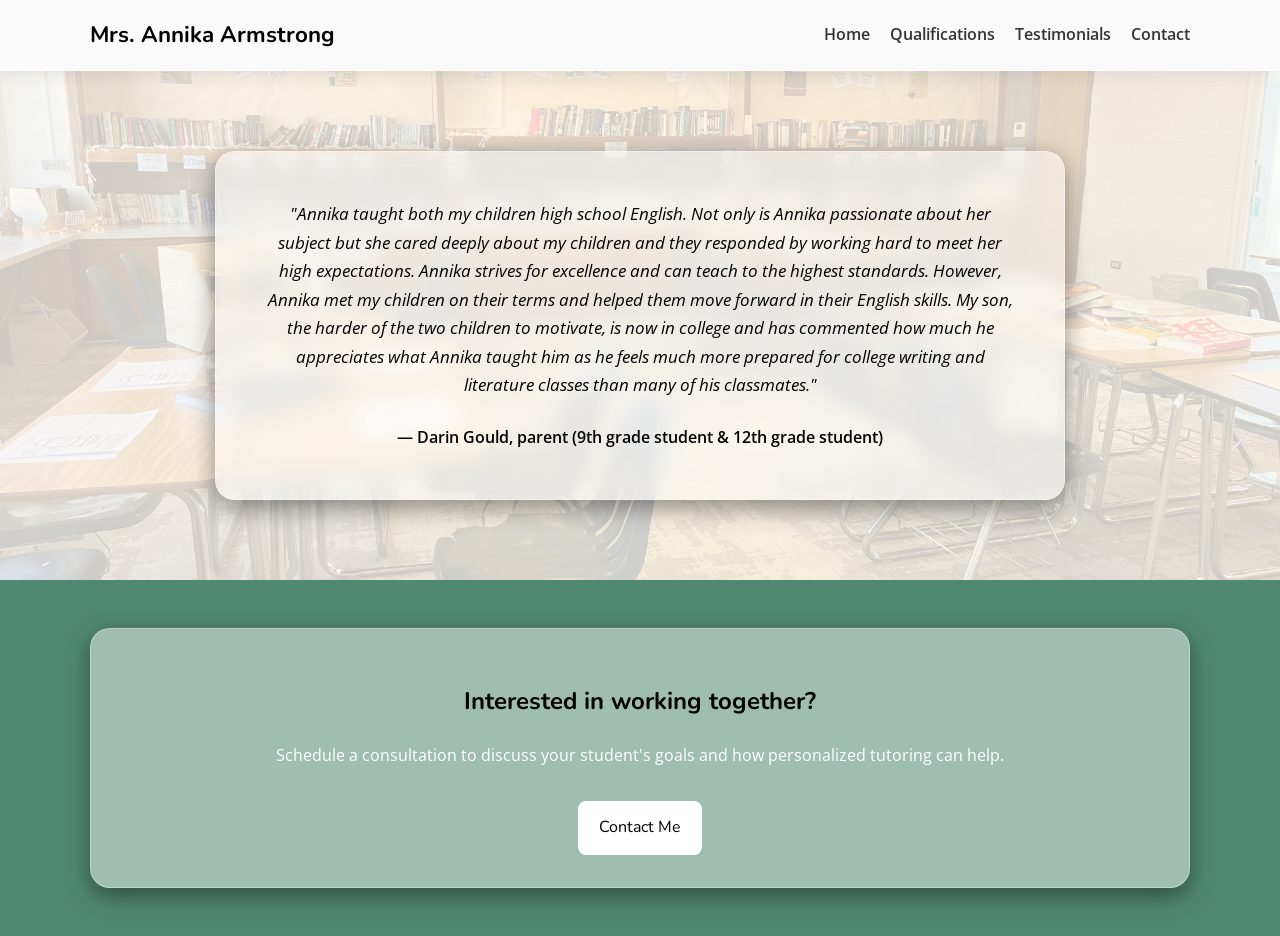
==== testimonials.html @ 16dc25b4 "Initial commit" ====
<!DOCTYPE html>
<html lang="en">
<head>
  <meta charset="UTF-8" />
  <meta name="viewport" content="width=device-width, initial-scale=1.0" />
  <title>Testimonials | Tutoring Services</title>
  <link rel="preconnect" href="https://fonts.googleapis.com">
  <link rel="preconnect" href="https://fonts.gstatic.com" crossorigin>
  <link href="https://fonts.googleapis.com/css2?family=Nunito:wght@400;600;700&family=Open+Sans:wght@400;600&display=swap" rel="stylesheet">
  <link rel="stylesheet" href="styles.css" />
</head>
<body>
  <header class="site-header">
    <div class="container nav-container">
      <a href="index.html" class="logo">Mrs. Annika Armstrong</a>

      <button class="nav-toggle" id="navToggle" aria-label="Open menu" aria-expanded="false" aria-controls="primaryNav">
        ☰
      </button>

      <nav class="site-nav" id="primaryNav">
        <ul class="nav-links">
          <li><a href="index.html">Home</a></li>
          <li><a href="qualifications.html">Qualifications</a></li>
          <li><a href="testimonials.html" aria-current="page">Testimonials</a></li>
          <li><a href="index.html#contact">Contact</a></li>
        </ul>
      </nav>
    </div>
  </header>

  <main class="testimonials-main">

    <section class="testimonials-section">
      <div class="container">

      <article class="testimonial-feature frosted-card">
        <p class="testimonial-quote">
          "Annika taught both my children high school English. Not only is Annika passionate 
          about her subject but she cared deeply about my children and they responded by 
          working hard to meet her high expectations. Annika strives for excellence and can teach 
          to the highest standards. However, Annika met my children on their terms and helped them 
          move forward in their English skills. My son, the harder of the two children to motivate, 
          is now in college and has commented how much he appreciates what Annika taught him as he 
          feels much more prepared for college writing and literature classes than many of his classmates."
        </p>

        <p class="testimonial-name">
          — Darin Gould, parent (9th grade student & 12th grade student)
        </p>
      </article>

      </div>
    </section>

    <section class="page-section alt">
      <div class="container frosted-panel center-text">
        <h2>Interested in working together?</h2>
        <p>
          Schedule a consultation to discuss your student's goals and how
          personalized tutoring can help.
        </p>
        <a class="btn" href="index.html#contact">Contact Me</a>
      </div>
    </section>
  </main>

  <script src="script.js"></script>
</body>
</html>
---- styles.css ----
* {
  box-sizing: border-box;
}

html {
  scroll-behavior: smooth;
}

body {
  margin: 0;
  font-family: 'Open Sans', sans-serif;
  line-height: 1.7;
  color: #222;
  background: #f8f8f8;
}

h1, h2, h3, .logo, .btn {
  font-family: 'Nunito', sans-serif;
}

a {
  text-decoration: none;
  color: inherit;
}

.container {
  width: min(1100px, 92%);
  margin: 0 auto;
}

.site-header {
  background: rgba(255, 255, 255, 0.28);
  backdrop-filter: blur(10px);
  -webkit-backdrop-filter: blur(10px);
  border-bottom: 1px solid rgba(255, 255, 255, 0.25);
  box-shadow: 0 2px 10px rgba(0, 0, 0, 0.08);
  position: sticky;
  top: 0;
  z-index: 1000;
}

.nav-container {
  display: flex;
  align-items: center;
  justify-content: space-between;
  padding: 1rem 0;
}

.logo {
  font-size: 1.4rem;
  font-weight: bold;
  color: #000000;
}

.nav-toggle {
  display: none;
  font-size: 1.5rem;
  background: none;
  border: 0;
  cursor: pointer;
}

.site-nav {
  display: block;
}

.site-header {
  background: rgba(255, 255, 255, 0.25);
  backdrop-filter: blur(12px);
  -webkit-backdrop-filter: blur(12px);
  border-bottom: 1px solid rgba(255, 255, 255, 0.35);
  box-shadow: 0 4px 18px rgba(0, 0, 0, 0.08);
}

.nav-links {
  display: flex;
  gap: 1.25rem;
  list-style: none;
  margin: 0;
  padding: 0;
}

.nav-links a {
  color: #333;
  font-weight: 600;
}

.hero {
  position: relative;
  background:
    linear-gradient(rgba(28, 81, 57, 0.72), rgba(34, 98, 69, 0.72)),
    url('photos/your-photo.jpg') center/cover no-repeat;
  padding: 4rem 0;
}

.hero-content {
  display: flex;
  gap: 2rem;
  align-items: center;
  width: min(1200px, 95%);
  margin: 0 auto;
  background: rgba(255, 255, 255, 0.28);
  backdrop-filter: blur(8px);
  -webkit-backdrop-filter: blur(8px);
  border-radius: 20px;
  padding: 2rem;
}

.hero-text,
.hero-image {
  flex: 1;
  color: #ffffff;
}

.hero h1 {
  font-size: clamp(2rem, 5vw, 3.5rem);
  margin-top: 0;
}

.hero-photo {
  width: 100%;
  max-width: 100%;
  display: block;
  border-radius: 16px;
  object-fit: cover;
}

.btn {
  display: inline-block;
  background:#ffffff;
  color: rgb(0, 0, 0);
  padding: 0.85rem 1.3rem;
  border-radius: 8px;
  border: none;
  cursor: pointer;
  margin-top: 1rem;
}

.quali-btn {
  display: inline-block;
  background:#41715d;
  color: rgb(255, 255, 255);
  padding: 0.85rem 1.3rem;
  border-radius: 8px;
  border: none;
  cursor: pointer;
  margin-top: 1rem;
}

.btn:hover {
  background-color: #e4d777;
  color: white;
}

.testimonials-callout {
  max-width: 700px;
  margin: 2rem auto 0;
  padding: 2rem;
  text-align: center;
  background: #ffffff;
  border: 1px solid #e5e5e5;
  border-radius: 16px;
  box-shadow: 0 6px 18px rgba(0, 0, 0, 0.08);
}

.testimonials-callout h3 {
  margin-top: 0;
  margin-bottom: 0.75rem;
}

.testimonials-callout p {
  margin-bottom: 1.25rem;
}

.testimonials-callout .btn {
  display: inline-block;
  color: #ffffff;
  background-color: #41715d;
}

.image-placeholder {
  min-height: 280px;
  background: #f6f7f8;
  display: flex;
  align-items: center;
  justify-content: center;
  border-radius: 16px;
  color: #3d4f68;
  font-weight: 600;
}

.content-section1 {
  position: relative;
  padding: 4rem 0;
  background:
    linear-gradient(rgba(255, 251, 244, 0.77), rgba(255, 252, 245, 0.668)),
    url('photos/classroom_2.jpeg') center/cover no-repeat;
}

.about-container,
.feature-container {
  background: rgba(255, 255, 255, 0.957);
  backdrop-filter: blur(10x);
  -webkit-backdrop-filter: blur(10px);
  border: 1px solid rgba(255, 255, 255, 0.946);
  border-radius: 20px;
  padding: 2rem;
  box-shadow: 0 8px 24px rgba(0, 0, 0, 0.08);
}

.about-text {
  color: #000000;
}

.content-section.alt {
  background: linear-gradient(rgba(28, 81, 57, 0.72), rgba(34, 98, 69, 0.72));
}

.content-section.alt h2, p, label {
  color: #ffffff;
}

.split {
  display: flex;
  gap: 2rem;
  align-items: flex-start;
}

.split > div,
.contact-form {
  flex: 1;
}

/* .split1 {
  display: flex;
  gap: 2rem;
  align-items: center;
  width: min(1200px, 95%);
  margin: 0 auto;
  background: rgba(255, 255, 255, 0.28);
  backdrop-filter: blur(8px);
  -webkit-backdrop-filter: blur(8px);
  border-radius: 20px;
  padding: 2rem;
} */

.split1 > div,
.contact-form {
  flex: 1;
}

.services-text {
  text-align: center;
  font-size: 40px;
}

.card-grid {
  display: flex;
  gap: 1.25rem;
  flex-wrap: nowrap;
  margin-top: 1.25rem;
}

.card {
  background: white;
  padding: 1.25rem;
  border-radius: 12px;
  box-shadow: 0 4px 14px rgba(0, 0, 0, 0.06);
  flex: 1 1 0;
  min-width: 0;
}

.feature-list {
  padding-left: 1rem;
}

.feature-container {
  padding-left: 4rem
}

.content-section2 {
  position: relative;
  padding: 4rem 0;
  background:
    linear-gradient(rgba(255, 251, 244, 0.77), rgba(255, 252, 245, 0.668)),
    url('photos/books.jpeg') center/cover fixed no-repeat;
}

.container-section1,
.content-section.alt,
.content-section2 {
  position: relative;
  display: block;
  width: 100%;
  clear: both;
  padding: 4rem 0;
  margin: 0;
}

/* Testimonials ------------------------------------------------------------------------------- */

/* .testimonials-hero {
  background:
    linear-gradient(
      rgba(255, 248, 240, 0.75),
      rgba(255, 248, 240, 0.55)
    ),
    url('photos/books.jpeg') center/cover no-repeat;
} */

/* Testimonials page title panel */

.testimonials-main {
  background-color: #36755bd6;
  min-height: calc(100vh - 80px);
}

.testimonials-section {
  padding: 5rem 0;
  background:
    linear-gradient(
      rgba(255, 251, 244, 0.80),
      rgba(255, 251, 244, 0.80)
    ),
    url('photos/classroom_2.jpeg') center/cover no-repeat;
}

.testimonial-feature {
  max-width: 850px;
  margin: 0 auto;
  padding: 3rem;
  text-align: center;
}

.testimonial-quote {
  color: #000000;
  font-size: clamp(1.2rem, 2vw, 1.6rem);
  line-height: 1.9;
  font-style: italic;
  margin-bottom: 1.5rem;
}

.testimonial-name {
  color: #000000;
  font-size: 1rem;
  font-weight: 700;
}

/* .testimonials-title-panel {
  background: rgba(255, 255, 255, 0.38);
  backdrop-filter: blur(14px);
  -webkit-backdrop-filter: blur(14px);
  border: 1px solid rgba(255, 255, 255, 0.35);
  border-radius: 20px;
  box-shadow: 0 8px 24px rgba(0, 0, 0, 0.08);
  padding: 2rem;
} */

/* Testimonials grid */
.testimonials-grid {
  display: grid;
  grid-template-columns: repeat(3, minmax(0, 1fr));
  gap: 1.5rem;
  padding: 2rem 0 4rem;
}

.testimonial-card {
  background: rgba(255, 255, 255, 0.30);
  backdrop-filter: blur(10px);
  -webkit-backdrop-filter: blur(10px);
  border: 1px solid rgba(255, 255, 255, 0.35);
  border-radius: 20px;
  box-shadow: 0 8px 24px rgba(0, 0, 0, 0.08);
  padding: 1.5rem;
}

.testimonial-quote {
  font-size: 1.05rem;
  line-height: 1.7;
  margin-top: 0;
}

.testimonial-name {
  margin-bottom: 0;
  font-weight: 600;
}

@media (max-width: 900px) {
  .testimonials-grid {
    grid-template-columns: 1fr;
  }
}
/* contact ----------------------------------------------------------------- */

.contact-form {
  align-self: flex-start;
  display: flex;
  flex-direction: column;
  gap: 0.75rem;
}

.contact-form input,
.contact-form textarea {
  width: 100%;
  padding: 0.85rem;
  border: 1px solid #78cca8;
  border-radius: 8px;
  font: inherit;
}

.contact-details p {
  display: flex;
  align-items: center;
  gap: 12px;
  margin: 0.8rem 0;
  font-size: 1.05rem;
}

.contact-details i {
  width: 20px;
  text-align: center;
  color: #e4d777;
  font-size: 1.1rem;
}

.card p {
  margin-top: 0;
}

/* Quali ---------------------------------------------------------- */

.quali-main {
  color: #000000;
}

.page-hero {
  padding: 4rem 0 2rem;
  background-color: #508871d3
}

.page-section {
  padding: 3rem 0;
}

.page-section.alt {
  color: #000000;
  background-color: #508871cd;
}

.quali-title {
  font-size: 40px;
}

.qualifications-section {
  padding: 3rem 0;
  background:
    linear-gradient(
      rgba(255, 251, 244, 0.80),
      rgba(255, 251, 244, 0.80)
    ),
    url('photos/annika_classroom.JPG') center/cover fixed no-repeat;
}

.frosted-panel,
.frosted-card {
  background: rgba(255, 255, 255, 0.45);
  backdrop-filter: blur(10px);
  -webkit-backdrop-filter: blur(10px);
  border: 1px solid rgba(255, 255, 255, 0.35);
  border-radius: 20px;
  box-shadow: 0 8px 24px rgba(0, 0, 0, 0.43);
}

.frosted-panel {
  padding: 2rem;
  text-align: center;
}

.center-text {
  text-align: center;
}

.qualifications-grid {
  display: block;
  grid-template-columns: repeat(2, minmax(0, 1fr));
  gap: 1.5rem;
}

.qualifications-single {
  max-width: 800px;
  margin: 0 auto;
}

.qual-card {
  padding: 1.5rem;
  font-size: clamp(16px, 2vw, 20px);
}

.qual-card h2 {
  margin-top: 0;
}

.qual-card ul {
  margin: 0;
  padding-left: 1.2rem;
  line-height: 1.7;
}

@media (max-width: 768px) {
  .qualifications-grid {
    grid-template-columns: 1fr;
  }

  .frosted-panel,
  .qual-card {
    border-radius: 16px;
  }
}

/* Home Mobile ------------------------------------------------------- */

@media (max-width: 768px) {
  .nav-toggle {
    display: block;
  }

  .site-nav {
    display: none;
    width: 100%;
    margin-top: 1rem;
  }

  .site-nav.open {
    display: block;
  }

  .nav-container {
    flex-wrap: wrap;
  }

  .nav-links {
    flex-direction: column;
    gap: 0.75rem;
    padding: 0.75rem 0;
  }

  .hero-content,
  .split {
    flex-direction: column;
  }

  .hero-text,
  .hero-image,
  .split > div,
  .contact-form {
    width: 100%;
    min-width: 0;
  }

  .hero-image {
    align-self: stretch;
  }

  .image-placeholder {
    aspect-ratio: 4 / 3;
    min-height: 220px;
  }

  .about-container,
  .feature-container {
    padding: 1.25rem;
    border-radius: 16px;
  }

  .contact-form {
    width: 100%;
  }

  .contact-form input,
  .contact-form textarea {
    width: 100%;
  }

  .card-grid {
    flex-direction: column;
  }

  #contact .split1 {
    flex-direction: column;
  }

  #contact .contact-info {
    order: 1;
  }

  #contact .contact-form {
    order: 2;
  }

  #contact .contact-photo {
    order: 3;
    margin-top: 1.5rem;
  }
}

/* Contact Section */

#contact .split1 {
  display: flex;
  gap: 3rem;
  align-items: flex-start;
}

#contact .contact-info,
#contact .contact-form {
  flex: 1;
}

#contact .contact-photo {
  margin-top: 1.5rem;
  width: 100%;
  max-width: 250px;
}

#contact .contact-photo img {
  width: 100%;
  height: auto;
  display: block;
  border-radius: 16px;
}
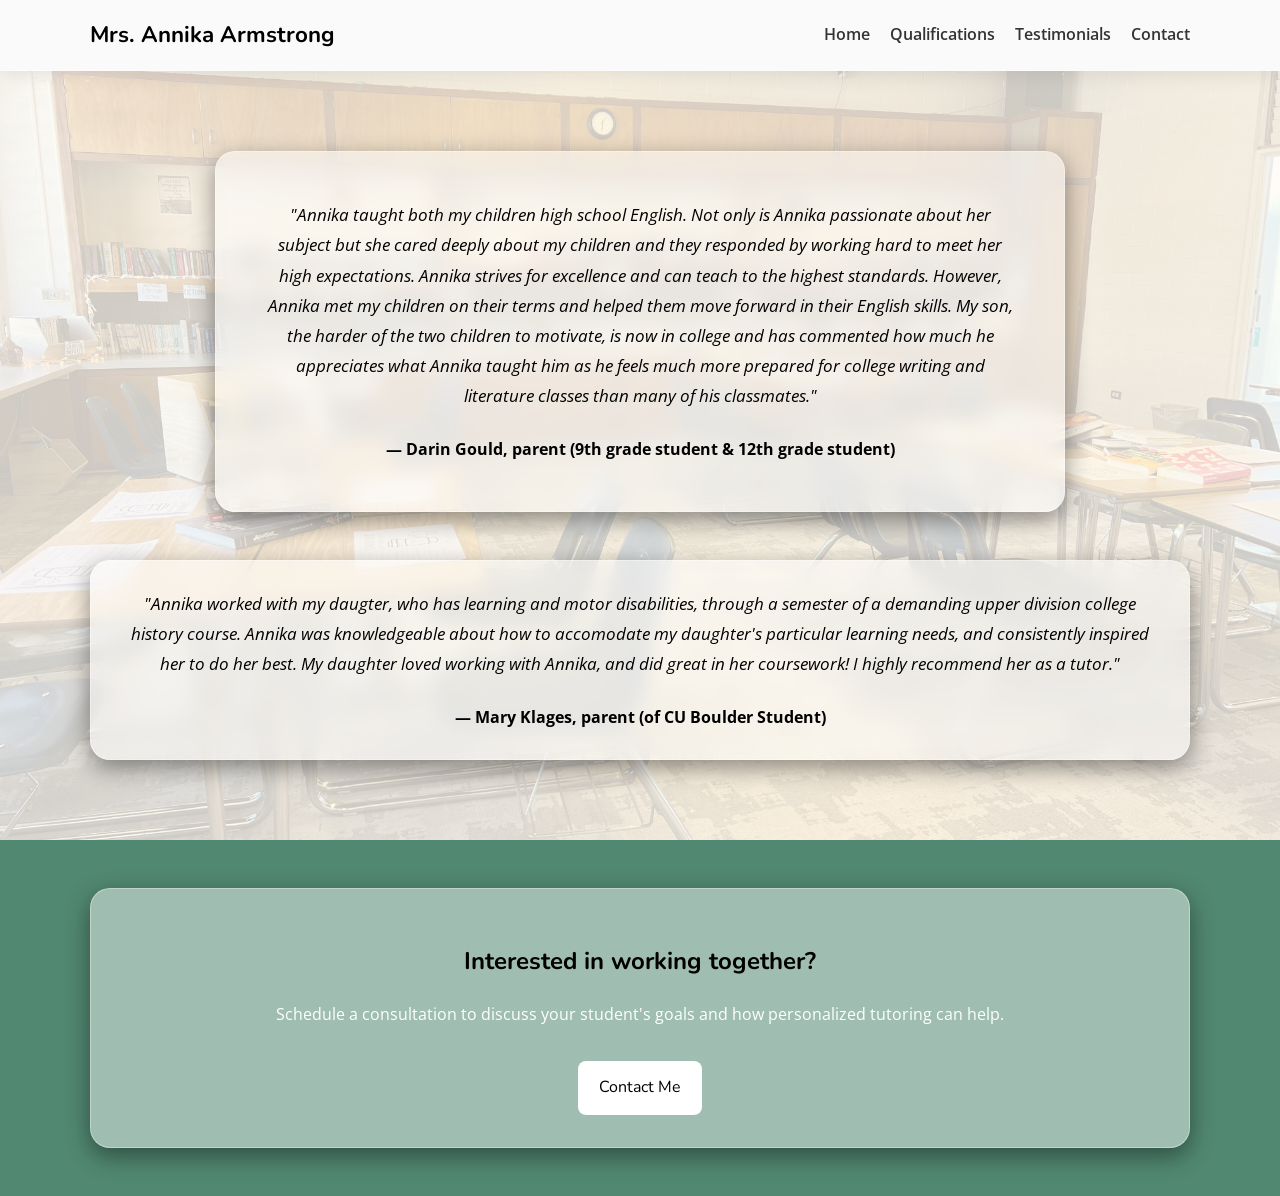
==== commit 3594e1a4: "Added in new testimonial, Adjusted testimonial grid layout and alignment" ====
--- a/testimonials.html
+++ b/testimonials.html
@@ -34,21 +34,37 @@
     <section class="testimonials-section">
       <div class="container">
 
-      <article class="testimonial-feature frosted-card">
-        <p class="testimonial-quote">
-          "Annika taught both my children high school English. Not only is Annika passionate 
-          about her subject but she cared deeply about my children and they responded by 
-          working hard to meet her high expectations. Annika strives for excellence and can teach 
-          to the highest standards. However, Annika met my children on their terms and helped them 
-          move forward in their English skills. My son, the harder of the two children to motivate, 
-          is now in college and has commented how much he appreciates what Annika taught him as he 
-          feels much more prepared for college writing and literature classes than many of his classmates."
-        </p>
+        <!-- Featured Testimonial -->
+        <article class="testimonial-feature frosted-card">
+          <p class="testimonial-quote">
+            "Annika taught both my children high school English. Not only is Annika passionate 
+            about her subject but she cared deeply about my children and they responded by 
+            working hard to meet her high expectations. Annika strives for excellence and can teach 
+            to the highest standards. However, Annika met my children on their terms and helped them 
+            move forward in their English skills. My son, the harder of the two children to motivate, 
+            is now in college and has commented how much he appreciates what Annika taught him as he 
+            feels much more prepared for college writing and literature classes than many of his classmates."
+          </p>
 
-        <p class="testimonial-name">
-          — Darin Gould, parent (9th grade student & 12th grade student)
-        </p>
-      </article>
+          <p class="testimonial-name">
+            — Darin Gould, parent (9th grade student & 12th grade student)
+          </p>
+        </article>
+
+         <!-- Additional Testimonials -->
+        <div class="testimonials-grid">
+
+          <article class="testimonial-card frosted-card">
+            <p class="testimonial-quote">
+              "Annika worked with my daugter, who has learning and motor disabilities, through a semester of
+              a demanding upper division college history course. Annika was knowledgeable about how to accomodate my 
+              daughter's particular learning needs, and consistently inspired her to do her best. My daughter loved working
+              with Annika, and did great in her coursework! I highly recommend her as a tutor."
+            </p>
+            <p class="testimonial-name">— Mary Klages, parent (of CU Boulder Student)</p>
+          </article>
+
+        </div>
 
       </div>
     </section>
--- a/styles.css
+++ b/styles.css
@@ -359,9 +359,9 @@
 /* Testimonials grid */
 .testimonials-grid {
   display: grid;
-  grid-template-columns: repeat(3, minmax(0, 1fr));
+  grid-template-columns: repeat(auto-fit, minmax(300px, 1fr));
   gap: 1.5rem;
-  padding: 2rem 0 4rem;
+  margin-top: 3rem;
 }
 
 .testimonial-card {
@@ -371,18 +371,22 @@
   border: 1px solid rgba(255, 255, 255, 0.35);
   border-radius: 20px;
   box-shadow: 0 8px 24px rgba(0, 0, 0, 0.08);
-  padding: 1.5rem;
+  padding: 1.75rem;
+  height: 100%;
+  text-align: center;
 }
 
 .testimonial-quote {
   font-size: 1.05rem;
-  line-height: 1.7;
+  line-height: 1.8;
   margin-top: 0;
+  font-style: italic;
 }
 
 .testimonial-name {
+  margin-top: 1rem;
   margin-bottom: 0;
-  font-weight: 600;
+  font-weight: 700;
 }
 
 @media (max-width: 900px) {
@@ -627,4 +631,46 @@
   height: auto;
   display: block;
   border-radius: 16px;
+}
+
+
+.thank-you-page {
+  min-height: 100vh;
+  display: flex;
+  align-items: center;
+
+  background:
+    linear-gradient(
+      rgba(255, 251, 235, 0.72),
+      rgba(145, 116, 62, 0.72)
+    ),
+    url('photos/thank-you-pic.JPG') center/cover no-repeat;
+}
+
+.thank-you-card {
+  max-width: 700px;
+  margin: 0 auto;
+  text-align: center;
+
+  background: rgba(255, 255, 255, 0.45);
+  backdrop-filter: blur(10px);
+  -webkit-backdrop-filter: blur(10px);
+
+  border: 1px solid rgba(255, 255, 255, 0.35);
+  border-radius: 20px;
+
+  box-shadow: 0 8px 24px rgba(0, 0, 0, 0.25);
+
+  padding: 3rem;
+}
+
+.thank-you-card h1 {
+  margin-top: 0;
+  font-size: clamp(2rem, 5vw, 3.5rem);
+}
+
+.thank-you-card p {
+  color: #000;
+  font-size: 1.1rem;
+  margin-bottom: 2rem;
 }
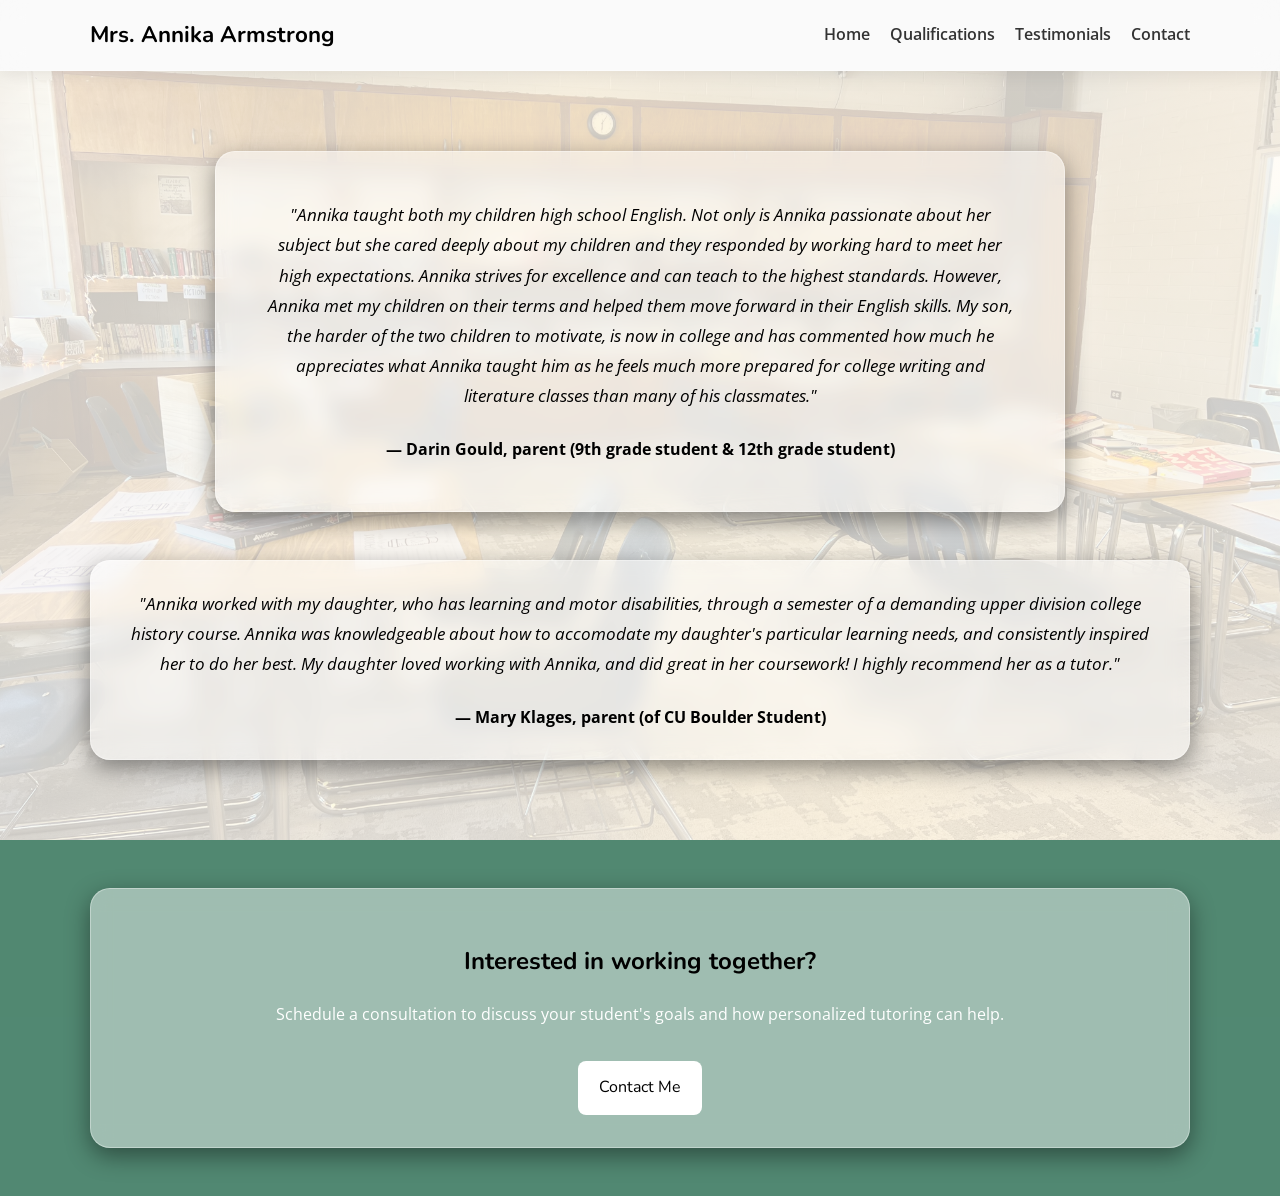
==== commit 0f007ac2: "Fixed typo in Testimonials" ====
--- a/testimonials.html
+++ b/testimonials.html
@@ -56,7 +56,7 @@
 
           <article class="testimonial-card frosted-card">
             <p class="testimonial-quote">
-              "Annika worked with my daugter, who has learning and motor disabilities, through a semester of
+              "Annika worked with my daughter, who has learning and motor disabilities, through a semester of
               a demanding upper division college history course. Annika was knowledgeable about how to accomodate my 
               daughter's particular learning needs, and consistently inspired her to do her best. My daughter loved working
               with Annika, and did great in her coursework! I highly recommend her as a tutor."
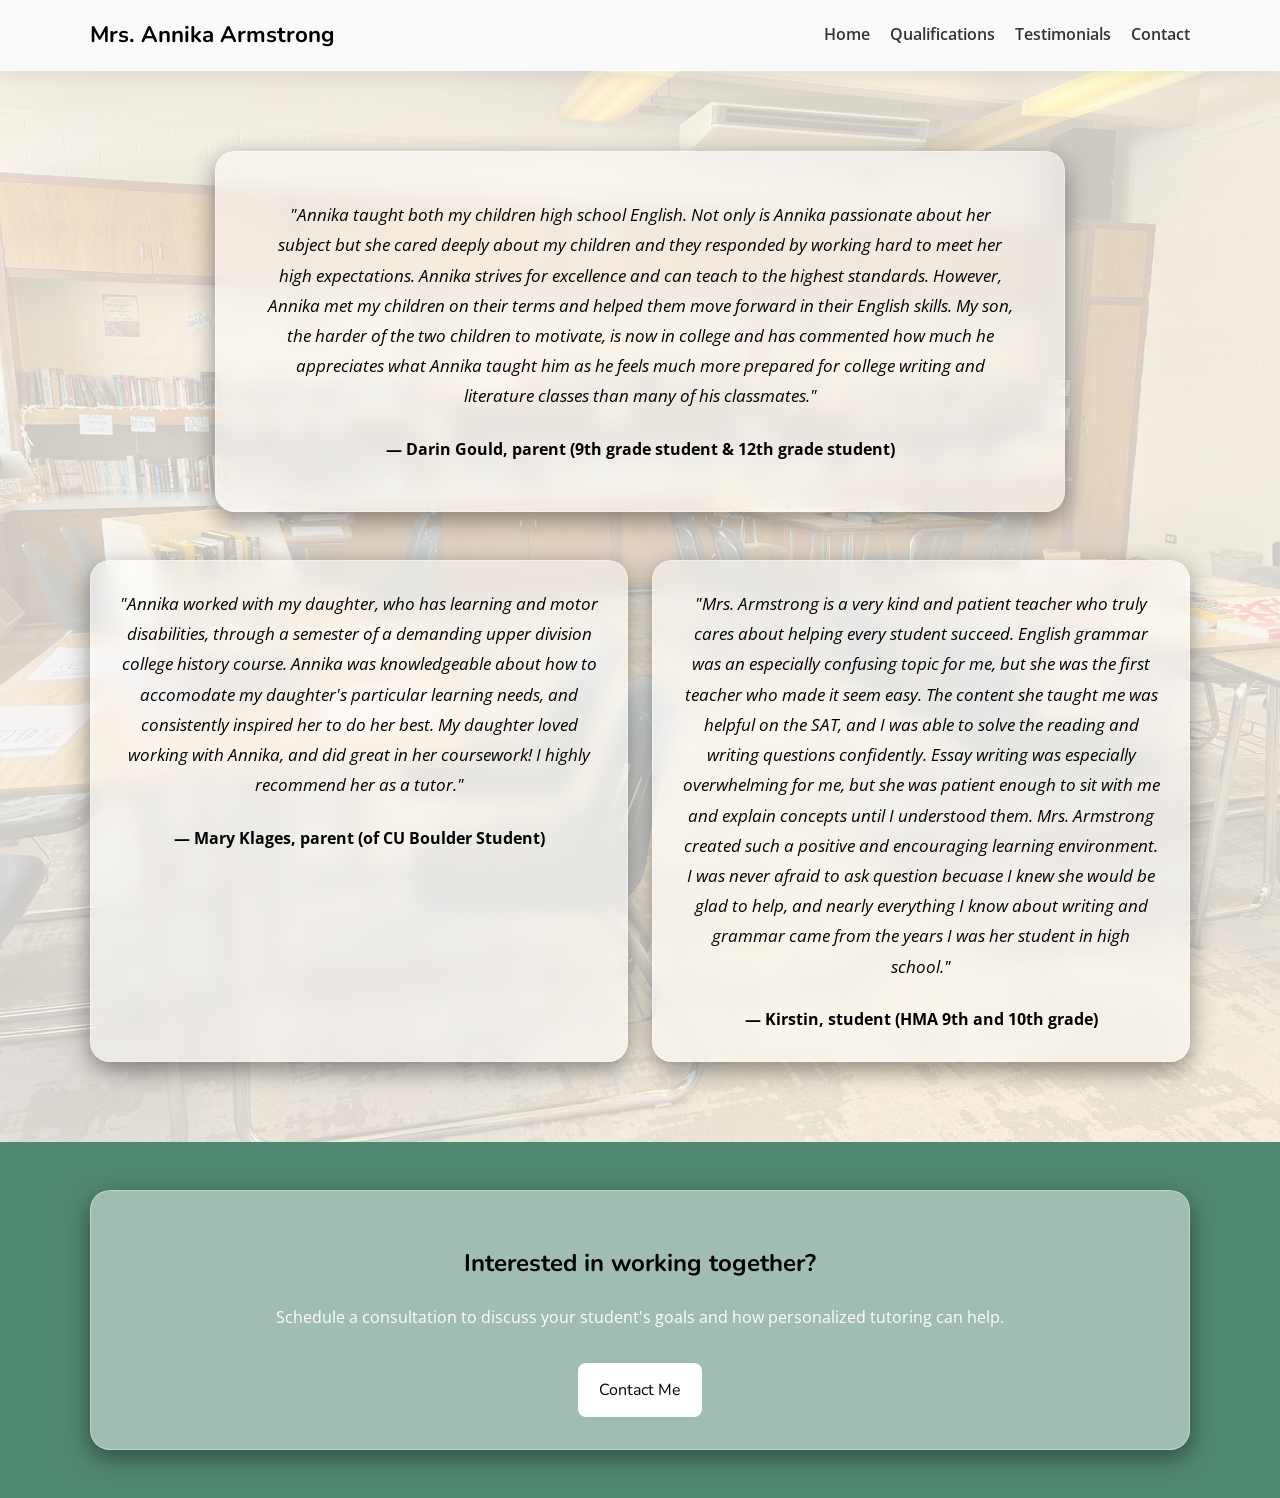
==== commit 65aa6bbc: "Added new testimonial" ====
--- a/testimonials.html
+++ b/testimonials.html
@@ -64,6 +64,18 @@
             <p class="testimonial-name">— Mary Klages, parent (of CU Boulder Student)</p>
           </article>
 
+          <article class="testimonial-card frosted-card">
+            <p class="testimonial-quote">
+              "Mrs. Armstrong is a very kind and patient teacher who truly cares about helping every student succeed. English 
+              grammar was an especially confusing topic for me, but she was the first teacher who made it seem easy. The content 
+              she taught me was helpful on the SAT, and I was able to solve the reading and writing questions confidently. Essay writing 
+              was especially overwhelming for me, but she was patient enough to sit with me and explain concepts until I understood them. 
+              Mrs. Armstrong created such a positive and encouraging learning environment. I was never afraid to ask question becuase I knew 
+              she would be glad to help, and nearly everything I know about writing and grammar came from the years I was her student in high school."
+            </p>
+            <p class="testimonial-name">— Kirstin, student (HMA 9th and 10th grade)</p>
+          </article>
+
         </div>
 
       </div>
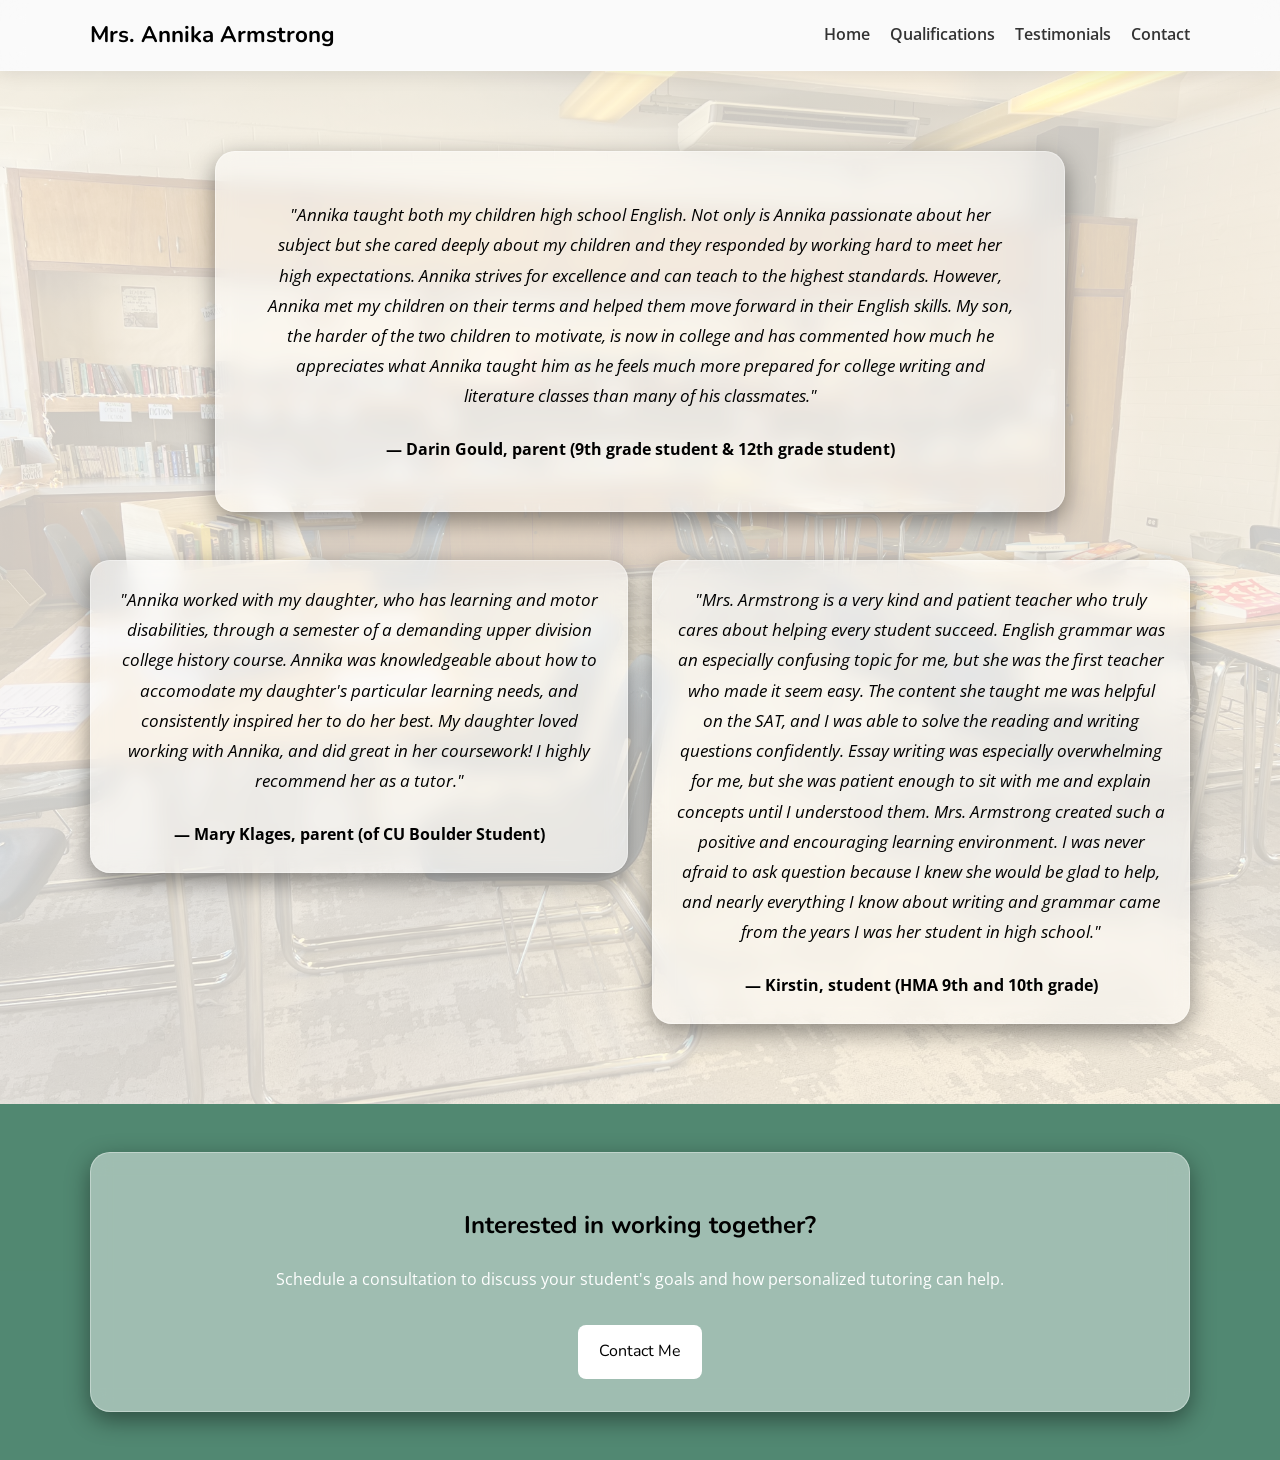
==== commit 68830e4a: "fixed typo in Kirstin testimonial" ====
--- a/testimonials.html
+++ b/testimonials.html
@@ -70,7 +70,7 @@
               grammar was an especially confusing topic for me, but she was the first teacher who made it seem easy. The content 
               she taught me was helpful on the SAT, and I was able to solve the reading and writing questions confidently. Essay writing 
               was especially overwhelming for me, but she was patient enough to sit with me and explain concepts until I understood them. 
-              Mrs. Armstrong created such a positive and encouraging learning environment. I was never afraid to ask question becuase I knew 
+              Mrs. Armstrong created such a positive and encouraging learning environment. I was never afraid to ask question because I knew 
               she would be glad to help, and nearly everything I know about writing and grammar came from the years I was her student in high school."
             </p>
             <p class="testimonial-name">— Kirstin, student (HMA 9th and 10th grade)</p>
--- a/styles.css
+++ b/styles.css
@@ -362,6 +362,7 @@
   grid-template-columns: repeat(auto-fit, minmax(300px, 1fr));
   gap: 1.5rem;
   margin-top: 3rem;
+  align-items: start;
 }
 
 .testimonial-card {
@@ -371,8 +372,7 @@
   border: 1px solid rgba(255, 255, 255, 0.35);
   border-radius: 20px;
   box-shadow: 0 8px 24px rgba(0, 0, 0, 0.08);
-  padding: 1.75rem;
-  height: 100%;
+  padding: 1.5rem;
   text-align: center;
 }
 
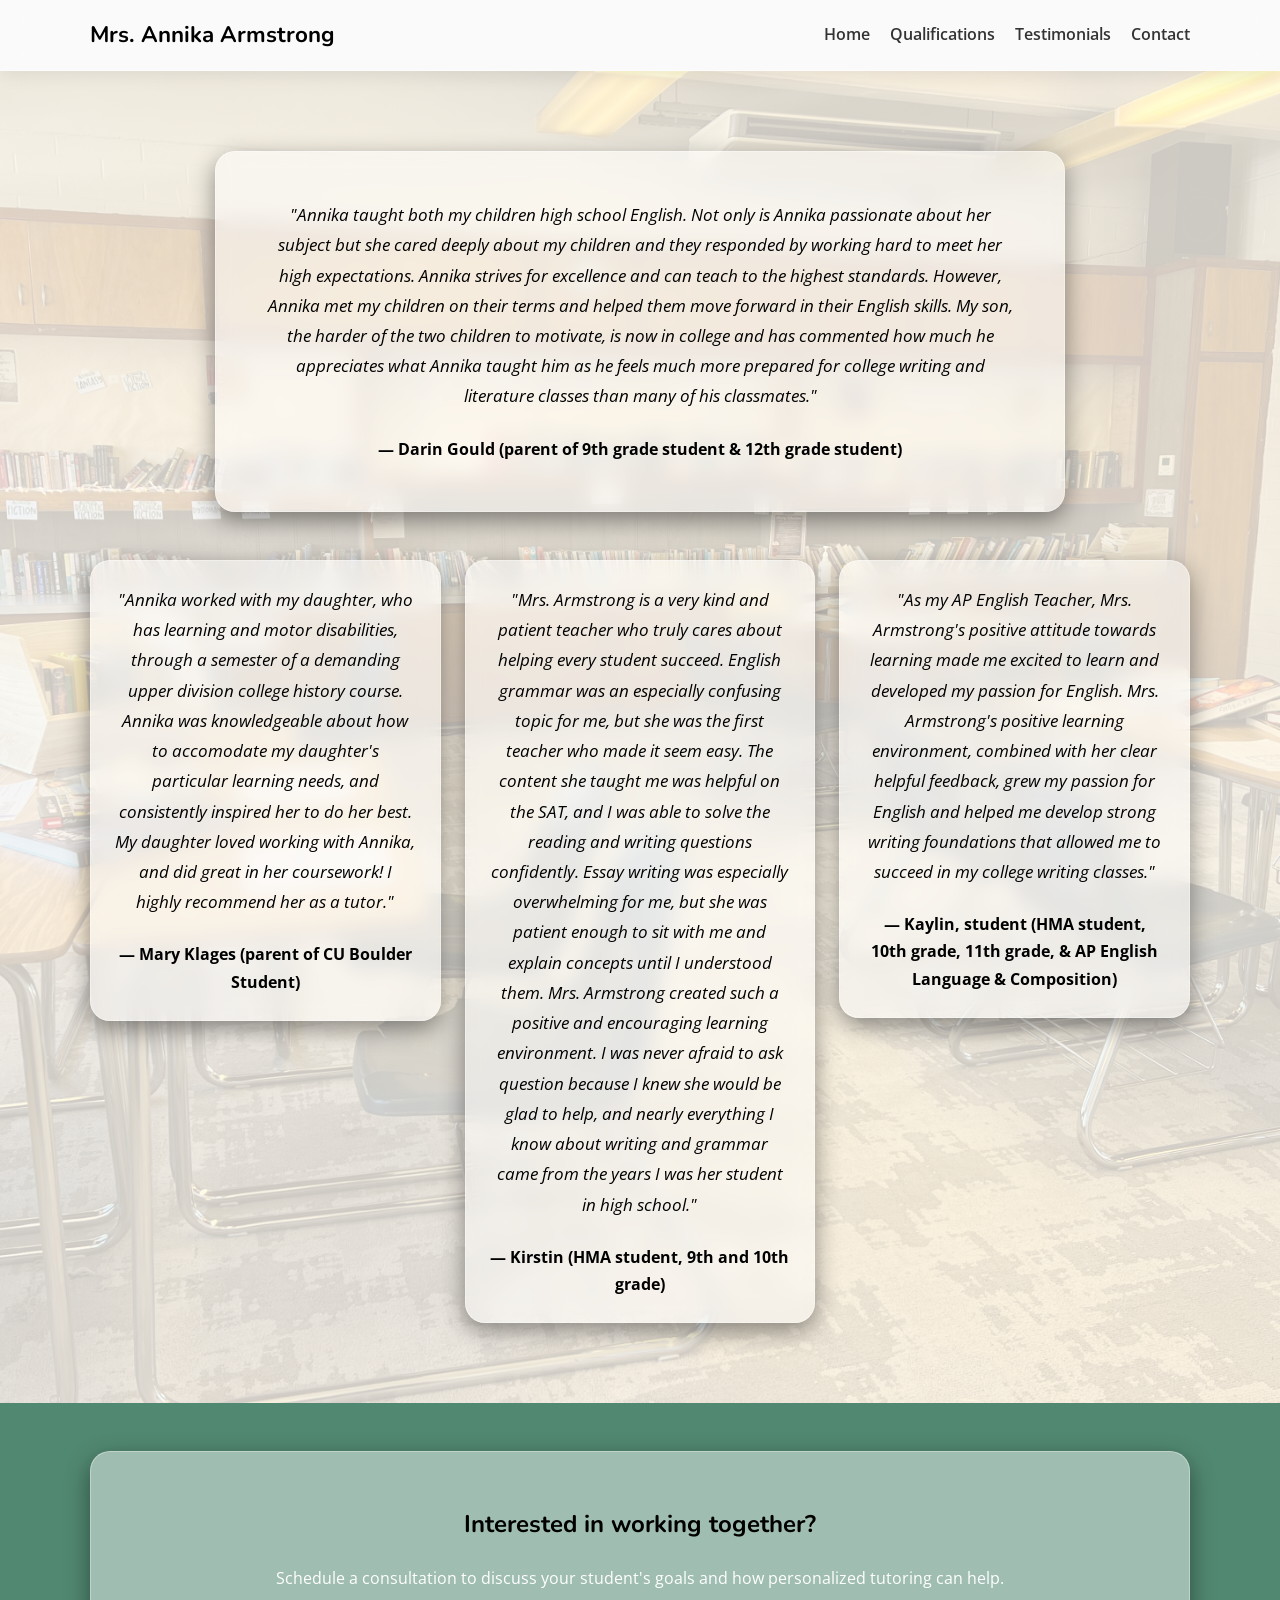
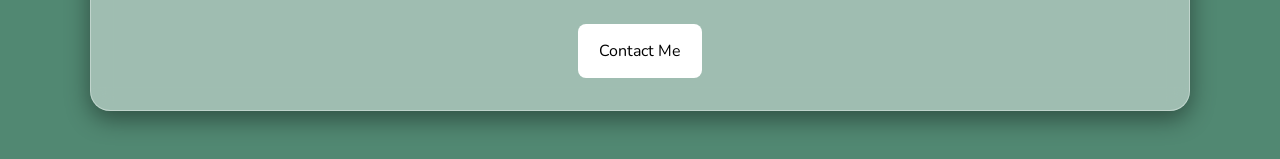
==== commit bbdd7587: "Added in Kaylin testimonial" ====
--- a/testimonials.html
+++ b/testimonials.html
@@ -47,7 +47,7 @@
           </p>
 
           <p class="testimonial-name">
-            — Darin Gould, parent (9th grade student & 12th grade student)
+            — Darin Gould (parent of 9th grade student & 12th grade student)
           </p>
         </article>
 
@@ -61,7 +61,7 @@
               daughter's particular learning needs, and consistently inspired her to do her best. My daughter loved working
               with Annika, and did great in her coursework! I highly recommend her as a tutor."
             </p>
-            <p class="testimonial-name">— Mary Klages, parent (of CU Boulder Student)</p>
+            <p class="testimonial-name">— Mary Klages (parent of CU Boulder Student)</p>
           </article>
 
           <article class="testimonial-card frosted-card">
@@ -73,7 +73,16 @@
               Mrs. Armstrong created such a positive and encouraging learning environment. I was never afraid to ask question because I knew 
               she would be glad to help, and nearly everything I know about writing and grammar came from the years I was her student in high school."
             </p>
-            <p class="testimonial-name">— Kirstin, student (HMA 9th and 10th grade)</p>
+            <p class="testimonial-name">— Kirstin (HMA student, 9th and 10th grade)</p>
+          </article>
+
+          <article class="testimonial-card frosted-card">
+            <p class="testimonial-quote">
+              "As my AP English Teacher, Mrs. Armstrong's positive attitude towards learning made me excited to learn and developed my passion for English.
+              Mrs. Armstrong's positive learning environment, combined with her clear helpful feedback, grew my passion for English and helped me develop
+              strong writing foundations that allowed me to succeed in my college writing classes."
+            </p>
+            <p class="testimonial-name">— Kaylin, student (HMA student, 10th grade, 11th grade, & AP English Language & Composition)</p>
           </article>
 
         </div>
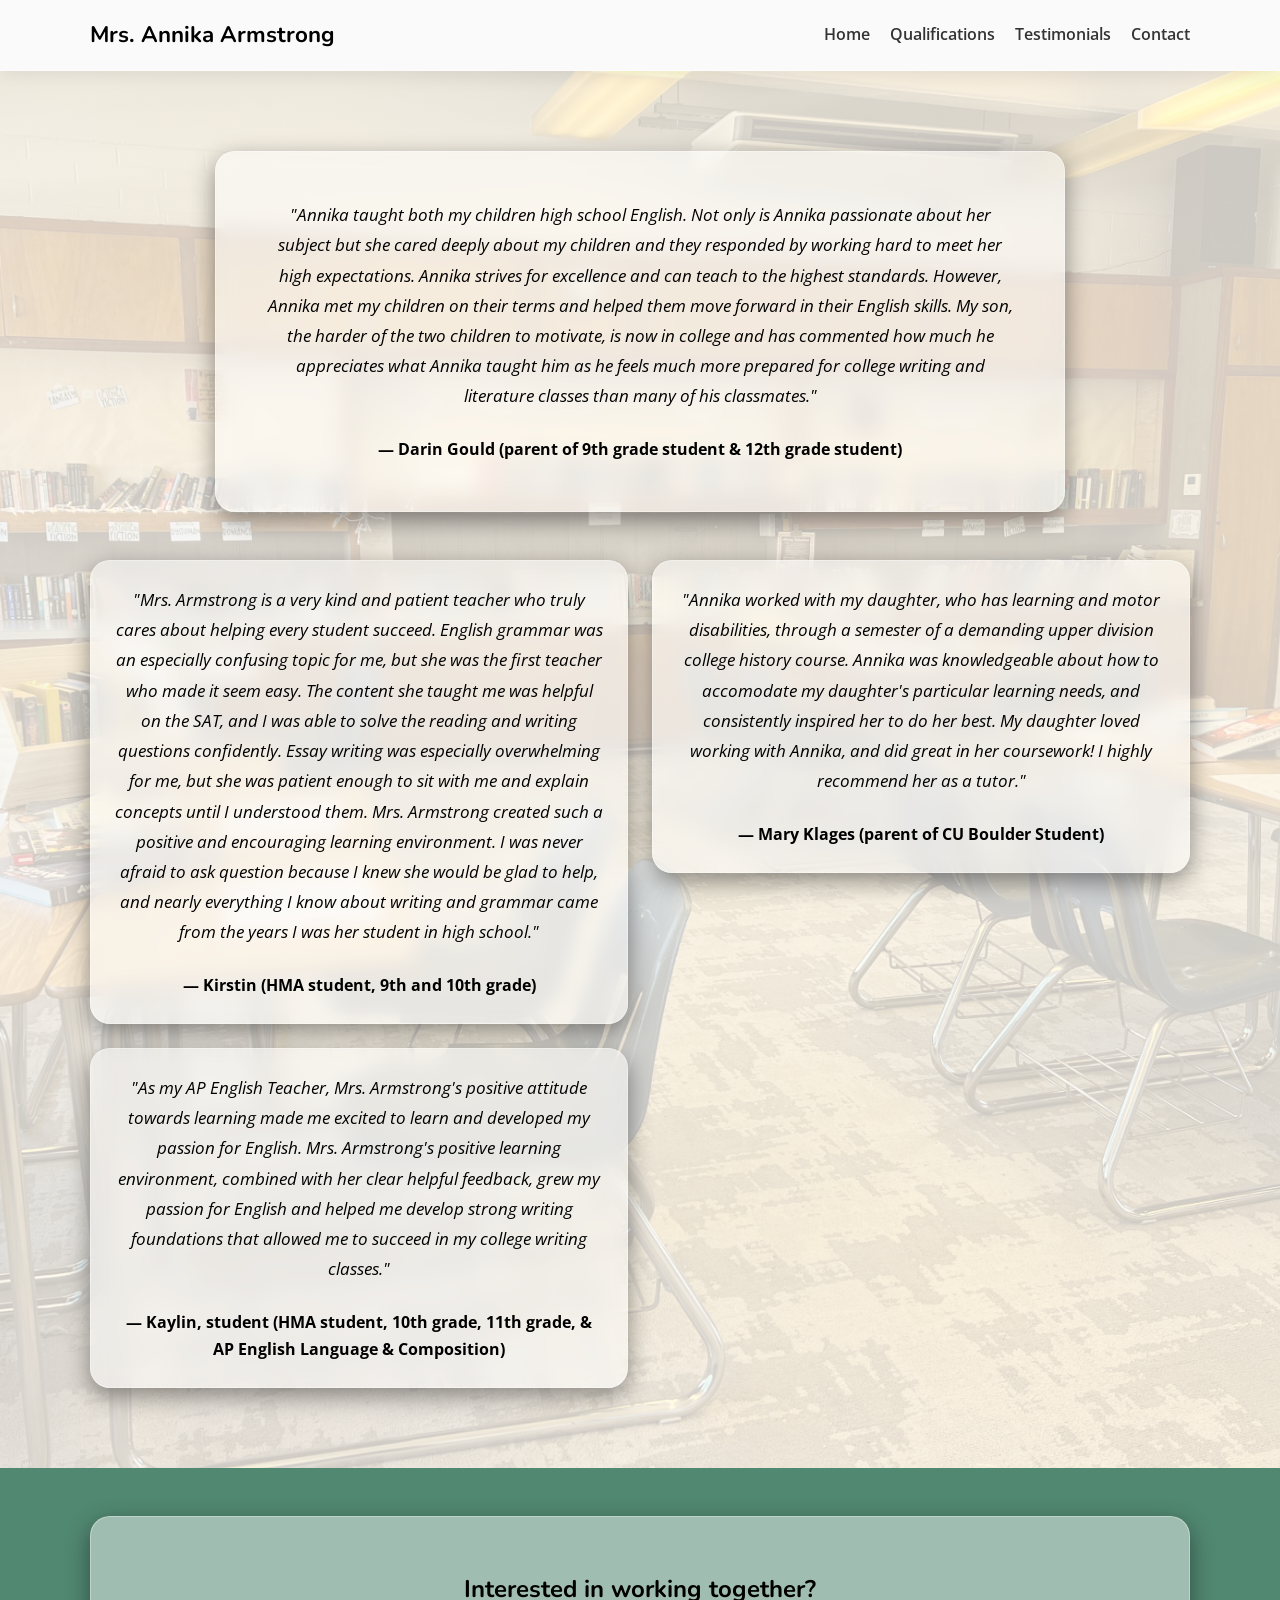
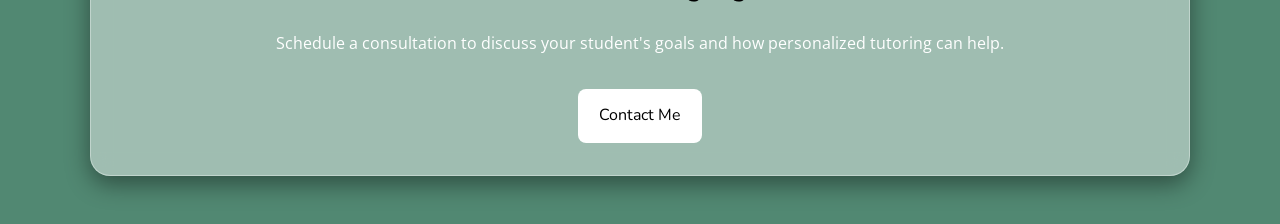
==== commit fe49de55: "Changed the order of testimonials for cleaner formatting" ====
--- a/testimonials.html
+++ b/testimonials.html
@@ -56,16 +56,6 @@
 
           <article class="testimonial-card frosted-card">
             <p class="testimonial-quote">
-              "Annika worked with my daughter, who has learning and motor disabilities, through a semester of
-              a demanding upper division college history course. Annika was knowledgeable about how to accomodate my 
-              daughter's particular learning needs, and consistently inspired her to do her best. My daughter loved working
-              with Annika, and did great in her coursework! I highly recommend her as a tutor."
-            </p>
-            <p class="testimonial-name">— Mary Klages (parent of CU Boulder Student)</p>
-          </article>
-
-          <article class="testimonial-card frosted-card">
-            <p class="testimonial-quote">
               "Mrs. Armstrong is a very kind and patient teacher who truly cares about helping every student succeed. English 
               grammar was an especially confusing topic for me, but she was the first teacher who made it seem easy. The content 
               she taught me was helpful on the SAT, and I was able to solve the reading and writing questions confidently. Essay writing 
@@ -74,6 +64,16 @@
               she would be glad to help, and nearly everything I know about writing and grammar came from the years I was her student in high school."
             </p>
             <p class="testimonial-name">— Kirstin (HMA student, 9th and 10th grade)</p>
+          </article>
+
+          <article class="testimonial-card frosted-card">
+            <p class="testimonial-quote">
+              "Annika worked with my daughter, who has learning and motor disabilities, through a semester of
+              a demanding upper division college history course. Annika was knowledgeable about how to accomodate my 
+              daughter's particular learning needs, and consistently inspired her to do her best. My daughter loved working
+              with Annika, and did great in her coursework! I highly recommend her as a tutor."
+            </p>
+            <p class="testimonial-name">— Mary Klages (parent of CU Boulder Student)</p>
           </article>
 
           <article class="testimonial-card frosted-card">
--- a/styles.css
+++ b/styles.css
@@ -359,7 +359,8 @@
 /* Testimonials grid */
 .testimonials-grid {
   display: grid;
-  grid-template-columns: repeat(auto-fit, minmax(300px, 1fr));
+  /* grid-template-columns: repeat(auto-fit, minmax(300px, 1fr)); */
+  grid-template-columns: repeat(2, 1fr);
   gap: 1.5rem;
   margin-top: 3rem;
   align-items: start;
@@ -528,6 +529,10 @@
     display: block;
   }
 
+  .testimonials-grid {
+    grid-template-columns: 1fr;
+  }
+
   .site-nav {
     display: none;
     width: 100%;
